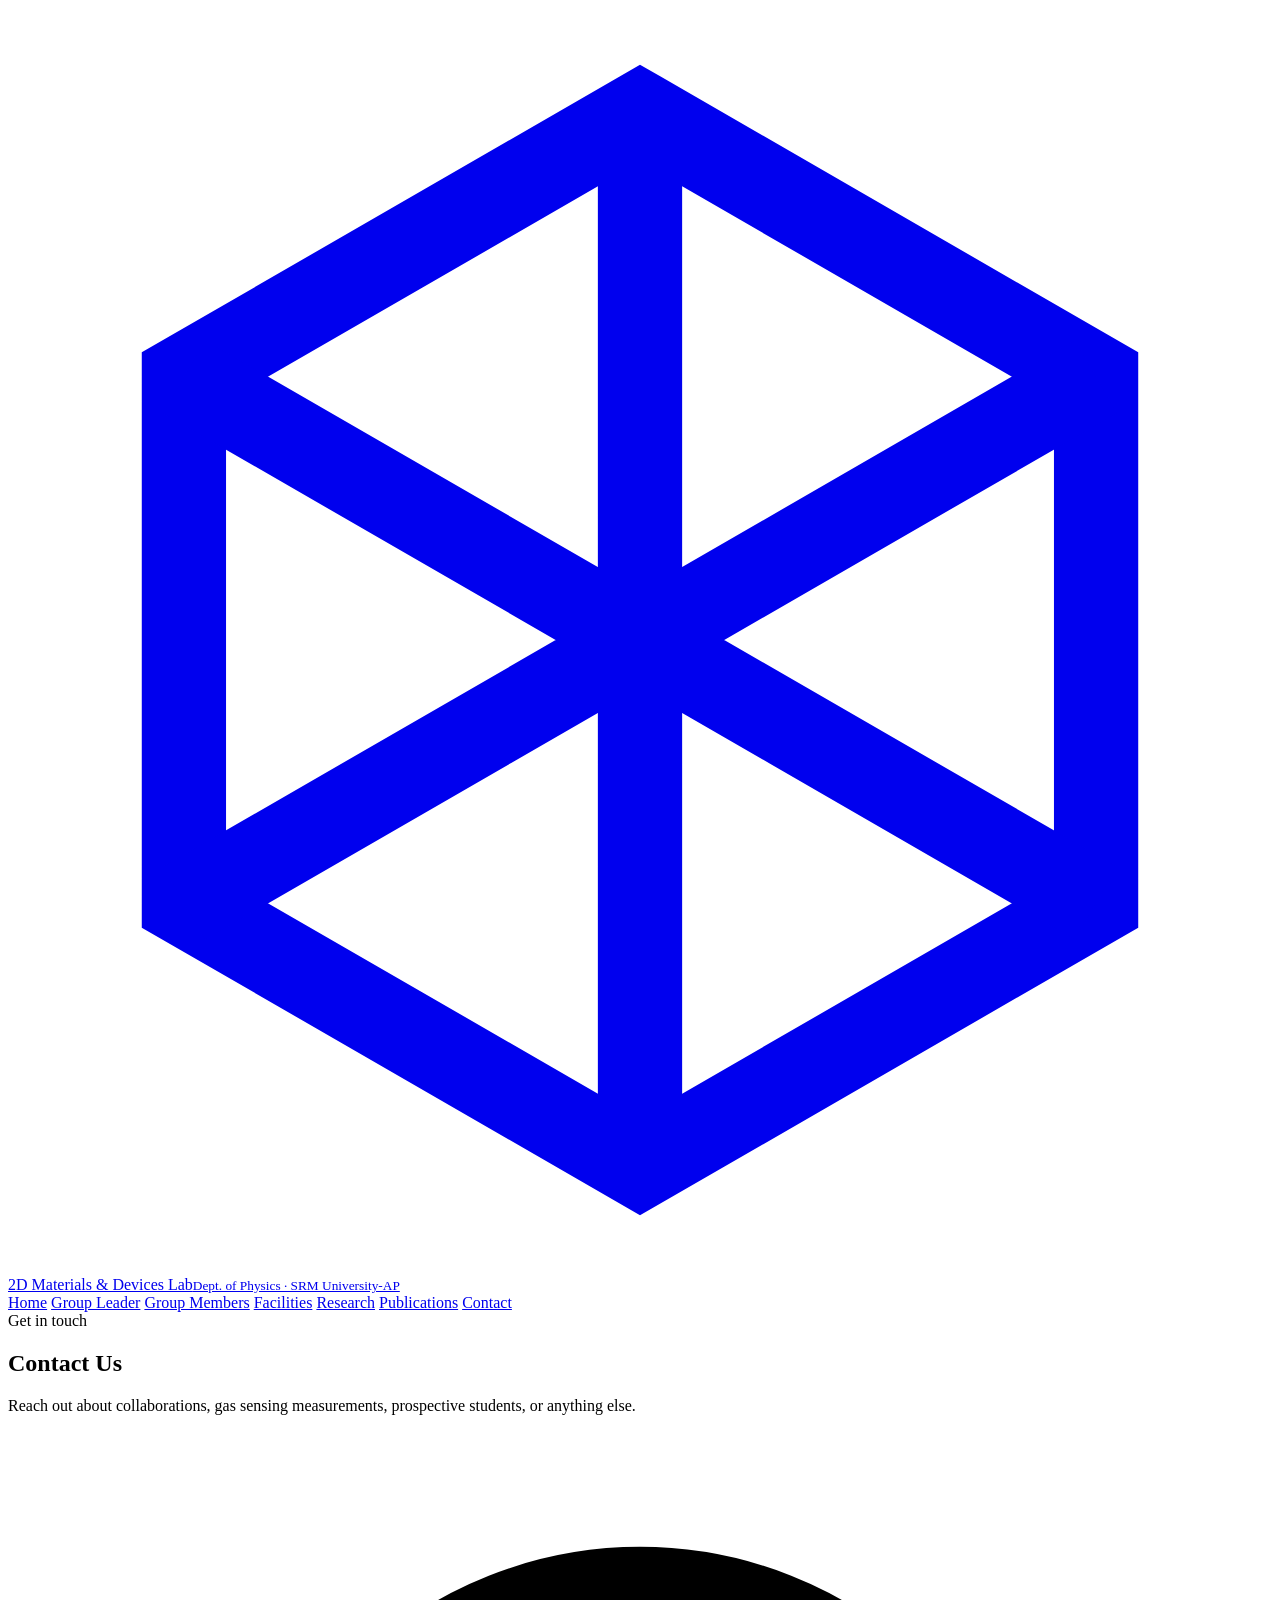
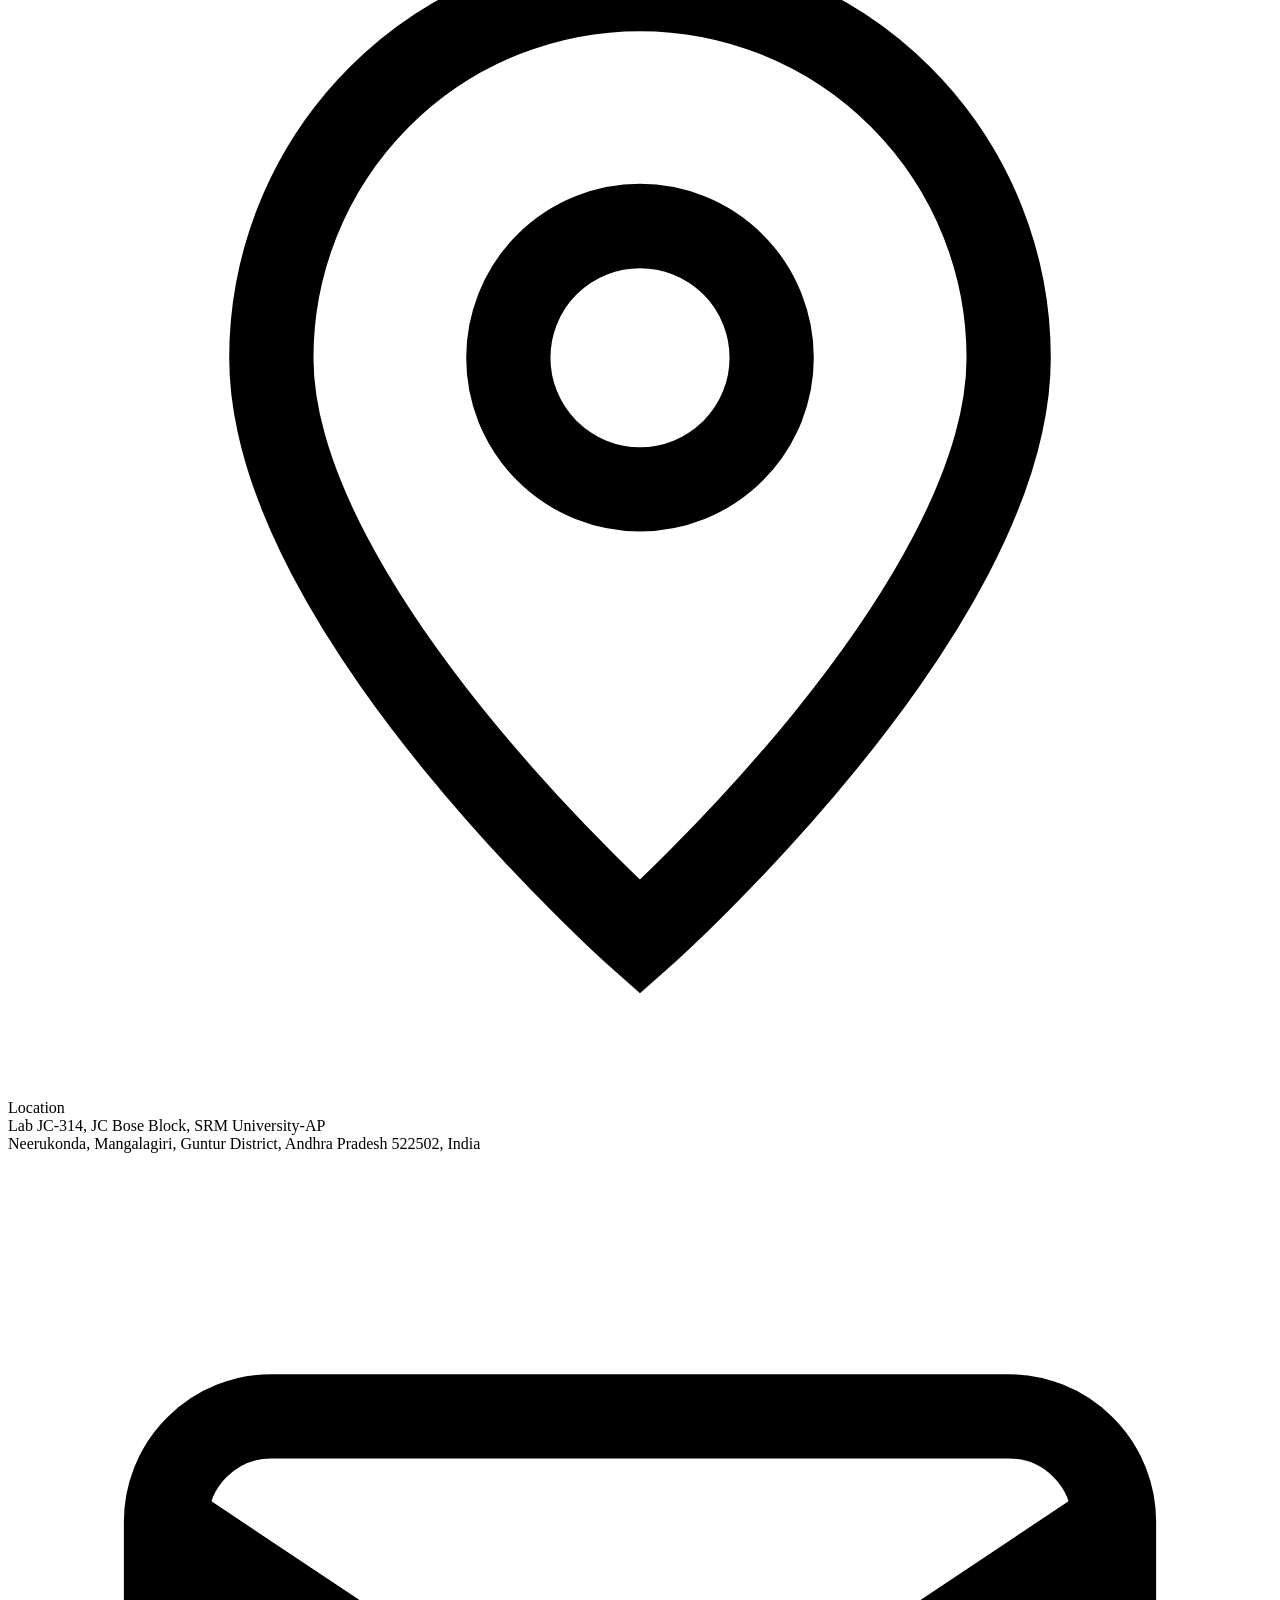
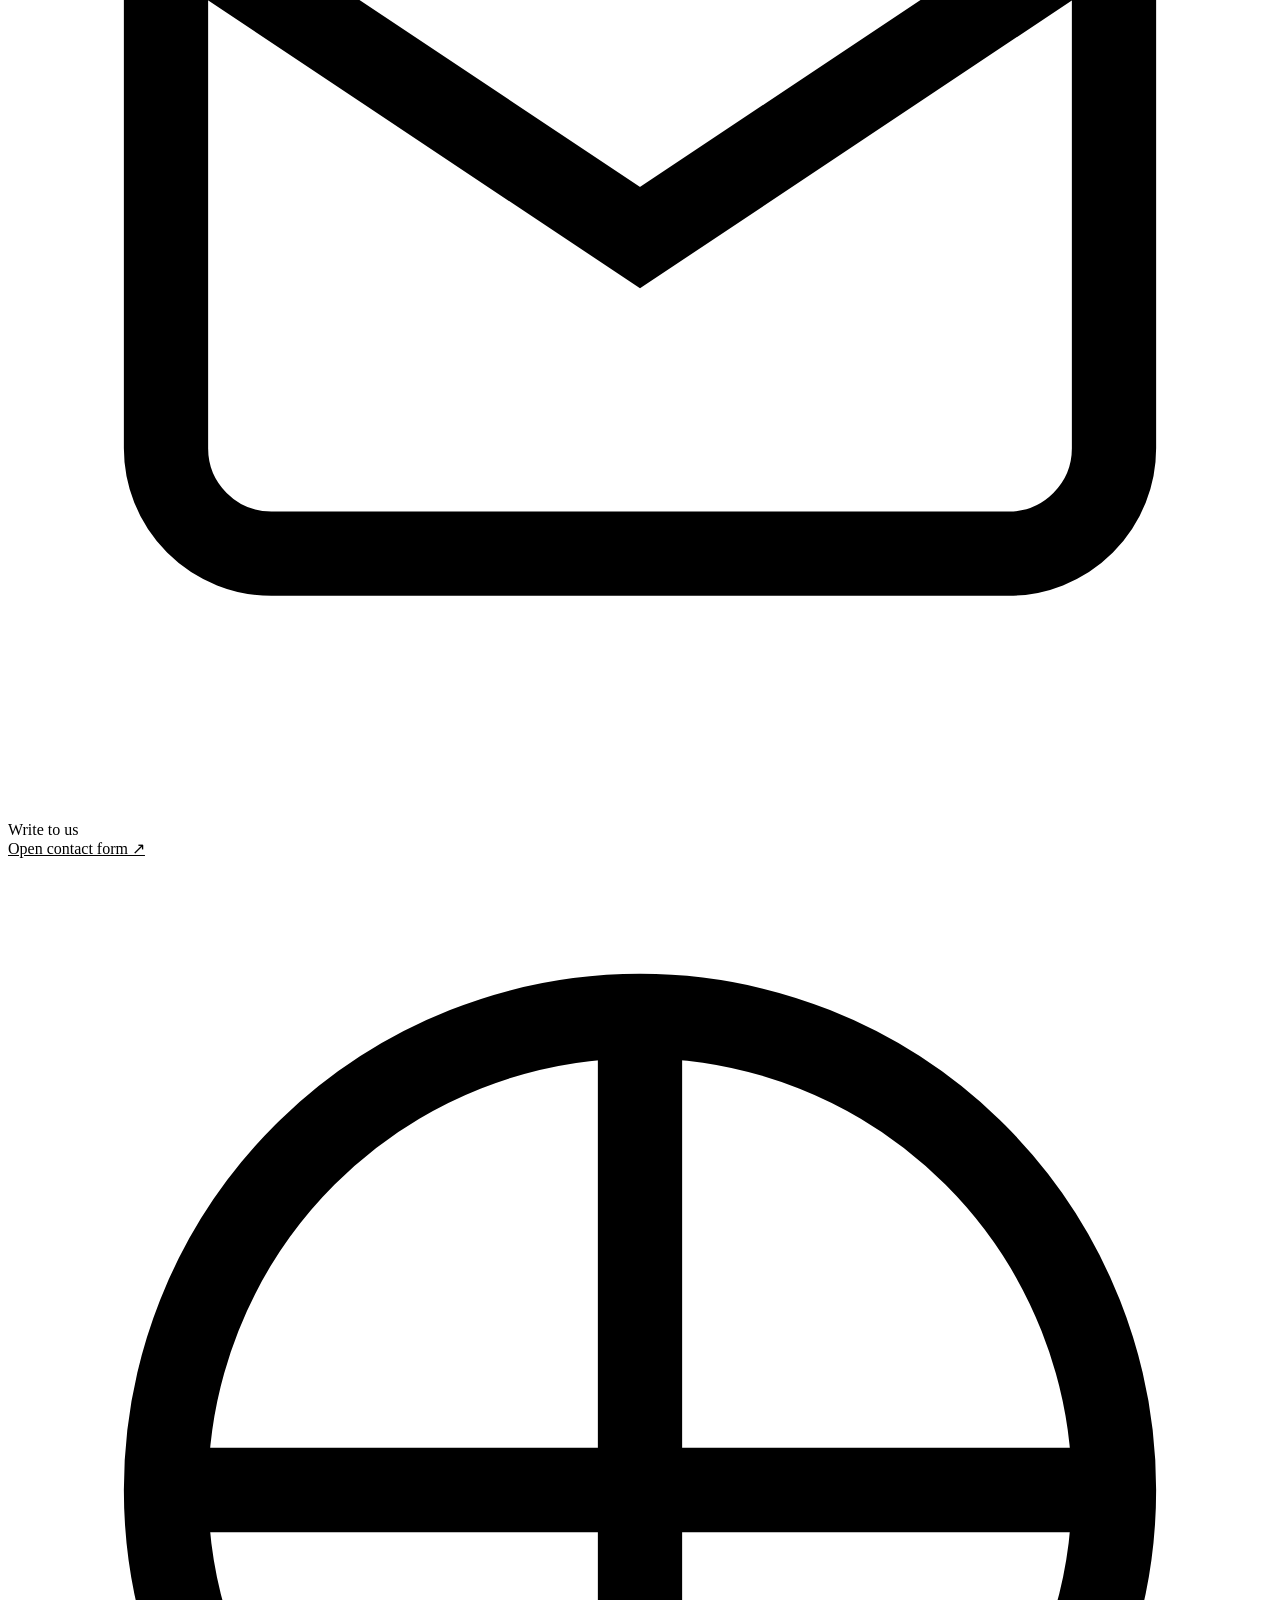
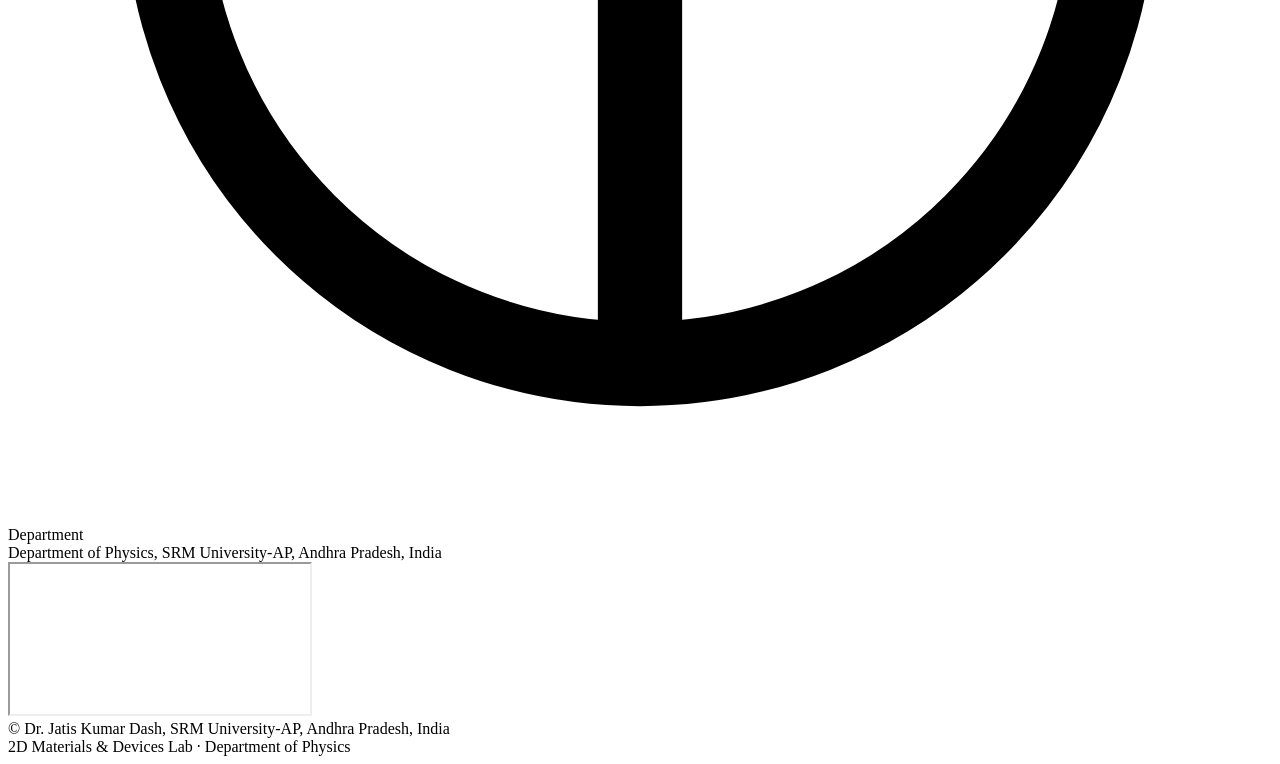
==== contact.html @ 69525dcb "Add files via upload" ====
<!DOCTYPE html>
<html lang="en">
<head>
<meta charset="UTF-8">
<meta name="viewport" content="width=device-width, initial-scale=1.0">
<title>Contact — 2D Materials &amp; Devices Lab</title>
<link rel="preconnect" href="https://fonts.googleapis.com">
<link href="https://fonts.googleapis.com/css2?family=Space+Grotesk:wght@500;600;700&family=IBM+Plex+Sans:wght@400;500&family=IBM+Plex+Mono:wght@400;500&display=swap" rel="stylesheet">
<link rel="stylesheet" href="css/style.css">
</head>
<body>

<header class="site-nav">
  <div class="nav-inner">
    <a class="brand" href="index.html">
      <svg class="brand-mark" viewBox="0 0 24 24" fill="none" stroke="currentColor" stroke-width="1.6"><path d="M12 2l8.66 5v10L12 22l-8.66-5V7z"/><path d="M12 2v20M3.34 7l8.66 5 8.66-5M3.34 17l8.66-5 8.66 5"/></svg>
      <span>2D Materials &amp; Devices Lab<small>Dept. of Physics · SRM University-AP</small></span>
    </a>
    <nav class="links">
      <a href="index.html">Home</a>
      <a href="group-leader.html">Group Leader</a>
      <a href="group-members.html">Group Members</a>
      <a href="facilities.html">Facilities</a>
      <a href="research.html">Research</a>
      <a href="publications.html">Publications</a>
      <a href="contact.html">Contact</a>
    </nav>
  </div>
</header>

<section class="page-hero">
  <div class="wrap">
    <div class="eyebrow">Get in touch</div>
    <h1>Contact Us</h1>
    <p class="lead">Reach out about collaborations, gas sensing measurements, prospective students, or anything else.</p>
  </div>
</section>

<section>
  <div class="wrap contact-grid">
    <div>
      <div class="contact-line">
        <svg viewBox="0 0 24 24" fill="none" stroke="currentColor" stroke-width="1.6"><path d="M12 21s-7-6.2-7-11a7 7 0 0 1 14 0c0 4.8-7 11-7 11z"/><circle cx="12" cy="10" r="2.5"/></svg>
        <div>
          <div class="label">Location</div>
          <div>Lab JC-314, JC Bose Block, SRM University-AP<br>Neerukonda, Mangalagiri, Guntur District, Andhra Pradesh 522502, India</div>
        </div>
      </div>
      <div class="contact-line">
        <svg viewBox="0 0 24 24" fill="none" stroke="currentColor" stroke-width="1.6"><rect x="3" y="5" width="18" height="14" rx="2"/><path d="M3 7l9 6 9-6"/></svg>
        <div>
          <div class="label">Write to us</div>
          <div><a href="https://docs.google.com/forms/d/e/1FAIpQLSc23PiqU0Q-rOay5rLy9vP5aVJXvHP0BSJbAg3dWw61W7QMjA/viewform" target="_blank" rel="noopener" style="color:var(--teal)">Open contact form ↗</a></div>
        </div>
      </div>
      <div class="contact-line">
        <svg viewBox="0 0 24 24" fill="none" stroke="currentColor" stroke-width="1.6"><circle cx="12" cy="12" r="9"/><path d="M12 3v18M3 12h18"/></svg>
        <div>
          <div class="label">Department</div>
          <div>Department of Physics, SRM University-AP, Andhra Pradesh, India</div>
        </div>
      </div>
    </div>
    <div class="map-frame">
      <iframe src="https://www.google.com/maps?q=Neerukonda,+Mangalagiri+Mandal,+Guntur+District,+Mangalagiri,+Andhra+Pradesh+522502,+India+(SRM+University+AP)&output=embed" loading="lazy" allowfullscreen></iframe>
    </div>
  </div>
</section>

<footer class="wrap">
  <div>© Dr. Jatis Kumar Dash, SRM University-AP, Andhra Pradesh, India</div>
  <div>2D Materials &amp; Devices Lab · Department of Physics</div>
</footer>

<script src="js/data.js"></script>
<script src="js/render.js"></script>
<script src="js/main.js"></script>
</body>
</html>
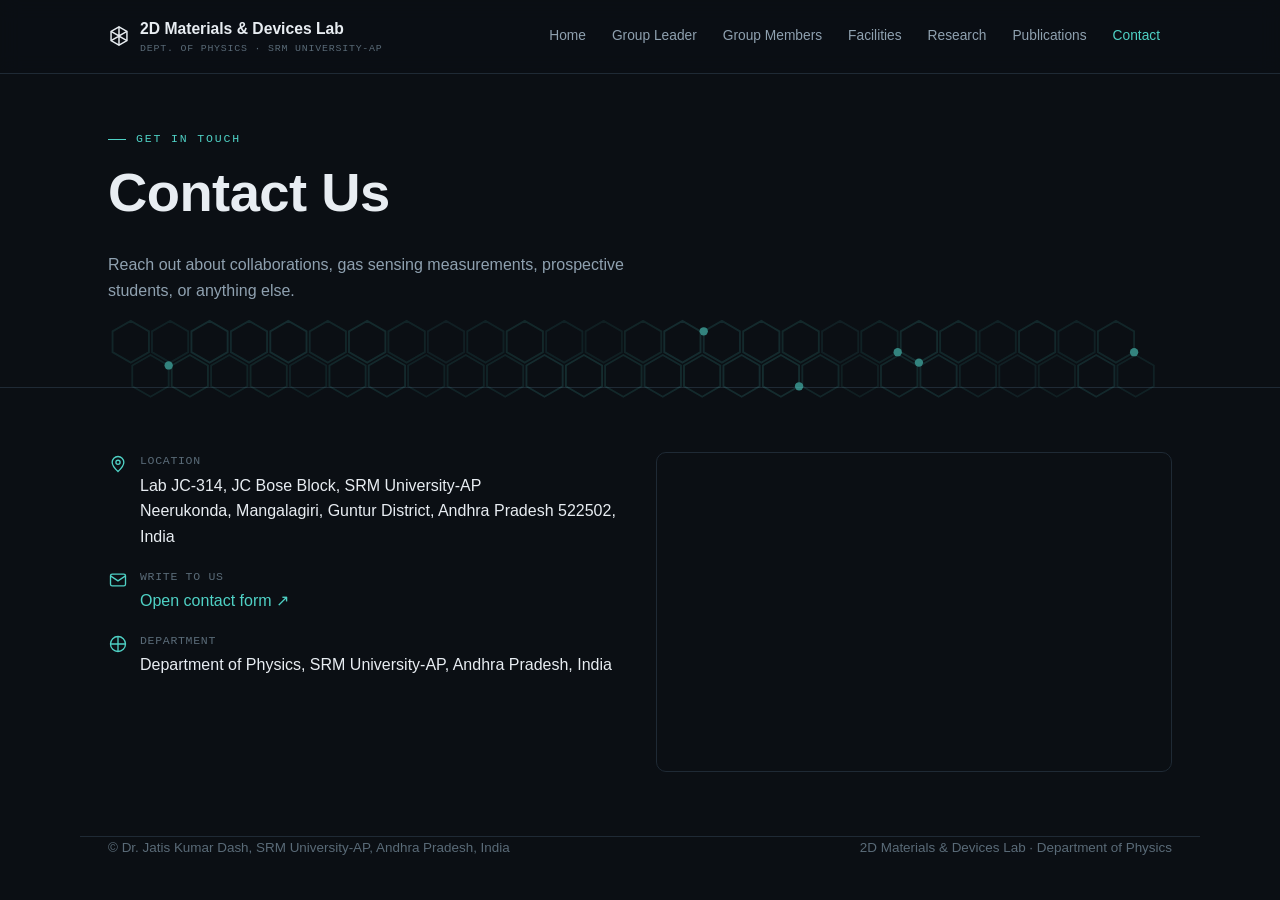
==== commit 41f0875e: "Add files via upload" ====
--- a/contact.html
+++ b/contact.html
@@ -6,6 +6,7 @@
 <title>Contact — 2D Materials &amp; Devices Lab</title>
 <link rel="preconnect" href="https://fonts.googleapis.com">
 <link href="https://fonts.googleapis.com/css2?family=Space+Grotesk:wght@500;600;700&family=IBM+Plex+Sans:wght@400;500&family=IBM+Plex+Mono:wght@400;500&display=swap" rel="stylesheet">
+<link rel="icon" type="image/svg+xml" href="favicon.svg">
 <link rel="stylesheet" href="css/style.css">
 </head>
 <body>
@@ -33,7 +34,8 @@
     <div class="eyebrow">Get in touch</div>
     <h1>Contact Us</h1>
     <p class="lead">Reach out about collaborations, gas sensing measurements, prospective students, or anything else.</p>
-  </div>
+    <div class="divider-lattice" style="color:var(--teal)" data-hex-lattice data-cols="26" data-rows="2" data-r="12" data-nodes="0.1"></div>
+</div>
 </section>
 
 <section>
@@ -75,5 +77,6 @@
 <script src="js/data.js"></script>
 <script src="js/render.js"></script>
 <script src="js/main.js"></script>
+<script src="js/effects.js"></script>
 </body>
 </html>
--- a/css/style.css
+++ b/css/style.css
@@ -0,0 +1,353 @@
+/* ==========================================================================
+   2D Materials & Devices Lab — SRM University-AP
+   Design tokens
+   ========================================================================== */
+:root {
+  --bg:        #0B0F14;
+  --surface:   #121820;
+  --surface-2: #171F29;
+  --border:    #1F2A35;
+  --text:      #E8EDF2;
+  --text-dim:  #8FA1B0;
+  --text-faint:#5A6B78;
+  --teal:      #4FD1C5;
+  --teal-dim:  #2A6E68;
+  --amber:     #F0A868;
+
+  --font-display: 'Space Grotesk', 'Segoe UI', sans-serif;
+  --font-body:    'IBM Plex Sans', 'Segoe UI', sans-serif;
+  --font-mono:    'IBM Plex Mono', 'Courier New', monospace;
+
+  --maxw: 1120px;
+}
+
+* { box-sizing: border-box; }
+html { scroll-behavior: smooth; }
+
+body {
+  margin: 0;
+  background: var(--bg);
+  color: var(--text);
+  font-family: var(--font-body);
+  font-size: 16px;
+  line-height: 1.6;
+  -webkit-font-smoothing: antialiased;
+}
+
+/* faint atomic-vacancy noise texture on the base background */
+body::before {
+  content: "";
+  position: fixed;
+  inset: 0;
+  pointer-events: none;
+  background-image: radial-gradient(var(--border) 0.6px, transparent 0.6px);
+  background-size: 26px 26px;
+  opacity: 0.35;
+  z-index: 0;
+}
+
+img { max-width: 100%; display: block; }
+a { color: inherit; text-decoration: none; }
+
+.wrap { max-width: var(--maxw); margin: 0 auto; padding: 0 28px; position: relative; z-index: 1; }
+
+h1, h2, h3, h4 {
+  font-family: var(--font-display);
+  font-weight: 600;
+  line-height: 1.15;
+  margin: 0 0 0.5em;
+  letter-spacing: -0.01em;
+}
+
+h1 { font-size: clamp(2.2rem, 5vw, 3.4rem); }
+h2 { font-size: clamp(1.5rem, 3vw, 2.1rem); }
+h3 { font-size: 1.2rem; }
+
+p { color: var(--text-dim); margin: 0 0 1em; }
+
+.eyebrow {
+  font-family: var(--font-mono);
+  font-size: 0.72rem;
+  letter-spacing: 0.16em;
+  text-transform: uppercase;
+  color: var(--teal);
+  display: flex;
+  align-items: center;
+  gap: 10px;
+  margin-bottom: 14px;
+}
+.eyebrow::before {
+  content: "";
+  width: 18px;
+  height: 1px;
+  background: var(--teal);
+  display: inline-block;
+}
+
+.mono { font-family: var(--font-mono); }
+
+/* ---------- nav ---------- */
+header.site-nav {
+  position: sticky;
+  top: 0;
+  z-index: 50;
+  background: rgba(11, 15, 20, 0.85);
+  backdrop-filter: blur(10px);
+  border-bottom: 1px solid var(--border);
+}
+.nav-inner {
+  display: flex;
+  align-items: center;
+  justify-content: space-between;
+  padding: 16px 28px;
+  max-width: var(--maxw);
+  margin: 0 auto;
+}
+.brand {
+  display: flex;
+  align-items: center;
+  gap: 10px;
+  font-family: var(--font-display);
+  font-size: 0.98rem;
+  font-weight: 600;
+  color: var(--text);
+}
+.brand-mark { width: 22px; height: 22px; flex-shrink: 0; }
+.brand small { display: block; font-family: var(--font-mono); font-weight: 400; font-size: 0.62rem; letter-spacing: 0.08em; color: var(--text-faint); text-transform: uppercase; }
+
+nav.links { display: flex; gap: 2px; flex-wrap: wrap; }
+nav.links a {
+  font-size: 0.86rem;
+  color: var(--text-dim);
+  padding: 8px 12px;
+  border-radius: 6px;
+  transition: color 0.15s ease, background 0.15s ease;
+}
+nav.links a:hover { color: var(--text); background: var(--surface); }
+nav.links a.active { color: var(--teal); }
+
+.nav-toggle { display: none; }
+
+@media (max-width: 860px) {
+  .nav-inner { flex-wrap: wrap; gap: 12px; }
+  nav.links { width: 100%; justify-content: flex-start; gap: 0 4px; overflow-x: auto; }
+}
+
+/* ---------- hero ---------- */
+.hero {
+  position: relative;
+  padding: 92px 0 64px;
+  overflow: hidden;
+  border-bottom: 1px solid var(--border);
+}
+.hero-grid {
+  display: grid;
+  grid-template-columns: 1.1fr 0.9fr;
+  gap: 40px;
+  align-items: center;
+}
+@media (max-width: 860px) {
+  .hero-grid { grid-template-columns: 1fr; }
+}
+.hero h1 { margin-bottom: 18px; }
+.hero p.lead { font-size: 1.08rem; max-width: 46ch; }
+.hero-lattice { width: 100%; height: auto; }
+
+.btn-row { display: flex; gap: 12px; margin-top: 28px; flex-wrap: wrap; }
+.btn {
+  font-family: var(--font-mono);
+  font-size: 0.8rem;
+  letter-spacing: 0.03em;
+  padding: 12px 20px;
+  border-radius: 6px;
+  border: 1px solid var(--border);
+  transition: border-color 0.15s ease, background 0.15s ease, color 0.15s ease;
+  display: inline-flex;
+  align-items: center;
+  gap: 8px;
+}
+.btn-primary { background: var(--teal); color: #08211E; border-color: var(--teal); font-weight: 600; }
+.btn-primary:hover { background: #6EE0D6; }
+.btn-ghost { color: var(--text); }
+.btn-ghost:hover { border-color: var(--teal); color: var(--teal); }
+
+/* small page hero (interior pages) */
+.page-hero { padding: 56px 0 40px; border-bottom: 1px solid var(--border); }
+.page-hero p.lead { max-width: 60ch; }
+
+/* ---------- sections ---------- */
+section { padding: 64px 0; position: relative; }
+.section-alt { background: var(--surface); border-top: 1px solid var(--border); border-bottom: 1px solid var(--border); }
+
+.divider-lattice { width: 100%; height: 28px; opacity: 0.6; margin: 0 auto; display: block; }
+
+/* ---------- cards ---------- */
+.grid { display: grid; gap: 20px; }
+.grid-3 { grid-template-columns: repeat(3, 1fr); }
+.grid-2 { grid-template-columns: repeat(2, 1fr); }
+@media (max-width: 860px) {
+  .grid-3, .grid-2 { grid-template-columns: 1fr; }
+}
+
+.card {
+  background: var(--surface);
+  border: 1px solid var(--border);
+  border-radius: 10px;
+  padding: 26px;
+  transition: border-color 0.2s ease, transform 0.2s ease;
+}
+.card:hover { border-color: var(--teal-dim); transform: translateY(-2px); }
+.card .icon { width: 34px; height: 34px; color: var(--teal); margin-bottom: 16px; }
+.card h3 { margin-bottom: 8px; }
+.card p { margin-bottom: 0; font-size: 0.94rem; }
+
+/* facility card image */
+.facility-card .thumb {
+  width: 100%;
+  aspect-ratio: 4/3;
+  border-radius: 8px;
+  background: var(--surface-2);
+  border: 1px solid var(--border);
+  margin-bottom: 16px;
+  display: flex;
+  align-items: center;
+  justify-content: center;
+}
+.facility-card .thumb svg { width: 46%; height: 46%; color: var(--teal); opacity: 0.85; }
+
+/* ---------- person cards ---------- */
+.person-card {
+  display: flex;
+  gap: 18px;
+  background: var(--surface);
+  border: 1px solid var(--border);
+  border-radius: 10px;
+  padding: 22px;
+  align-items: flex-start;
+}
+.avatar {
+  width: 76px;
+  height: 76px;
+  border-radius: 10px;
+  flex-shrink: 0;
+  background: linear-gradient(150deg, var(--surface-2), var(--bg));
+  border: 1px solid var(--border);
+  display: flex;
+  align-items: center;
+  justify-content: center;
+  font-family: var(--font-display);
+  font-weight: 600;
+  font-size: 1.3rem;
+  color: var(--teal);
+}
+.person-card h3 { margin-bottom: 2px; }
+.role { color: var(--amber); font-family: var(--font-mono); font-size: 0.76rem; letter-spacing: 0.04em; text-transform: uppercase; margin-bottom: 8px; display: block; }
+.joined { font-family: var(--font-mono); font-size: 0.78rem; color: var(--text-faint); }
+
+/* leader profile */
+.leader-block {
+  display: grid;
+  grid-template-columns: 260px 1fr;
+  gap: 44px;
+  align-items: start;
+}
+@media (max-width: 780px) { .leader-block { grid-template-columns: 1fr; } }
+.leader-photo {
+  aspect-ratio: 4/5;
+  border-radius: 12px;
+  background: linear-gradient(160deg, var(--surface-2), var(--bg));
+  border: 1px solid var(--border);
+  display: flex;
+  align-items: center;
+  justify-content: center;
+  font-family: var(--font-display);
+  font-size: 3.2rem;
+  color: var(--teal);
+  font-weight: 600;
+}
+
+.timeline { margin-top: 20px; border-left: 1px solid var(--border); padding-left: 22px; }
+.timeline .tl-item { position: relative; padding-bottom: 26px; }
+.timeline .tl-item:last-child { padding-bottom: 0; }
+.timeline .tl-item::before {
+  content: "";
+  position: absolute;
+  left: -27px;
+  top: 4px;
+  width: 9px;
+  height: 9px;
+  border-radius: 50%;
+  background: var(--bg);
+  border: 2px solid var(--teal);
+}
+.timeline .tl-date { font-family: var(--font-mono); font-size: 0.76rem; color: var(--teal); }
+.timeline .tl-title { font-weight: 600; margin: 2px 0; }
+.timeline .tl-place { color: var(--text-dim); font-size: 0.92rem; }
+
+/* ---------- research entries ---------- */
+.research-entry { padding: 36px 0; border-bottom: 1px solid var(--border); }
+.research-entry:last-child { border-bottom: none; }
+.research-entry .tag {
+  font-family: var(--font-mono);
+  font-size: 0.7rem;
+  letter-spacing: 0.06em;
+  color: var(--amber);
+  text-transform: uppercase;
+  margin-bottom: 10px;
+  display: inline-block;
+}
+
+/* ---------- publications ---------- */
+.pub-item {
+  border: 1px solid var(--border);
+  border-radius: 10px;
+  padding: 20px 22px;
+  margin-bottom: 14px;
+  background: var(--surface);
+}
+.pub-item .pub-meta { font-family: var(--font-mono); font-size: 0.76rem; color: var(--text-faint); margin-top: 6px; }
+.pub-item .pub-title { font-weight: 600; }
+
+/* ---------- contact ---------- */
+.contact-grid { display: grid; grid-template-columns: 1fr 1fr; gap: 32px; }
+@media (max-width: 860px) { .contact-grid { grid-template-columns: 1fr; } }
+.map-frame { width: 100%; height: 320px; border: 1px solid var(--border); border-radius: 10px; overflow: hidden; }
+.map-frame iframe { width: 100%; height: 100%; border: 0; filter: grayscale(0.3) invert(0.92) contrast(0.9); }
+.contact-line { display: flex; gap: 12px; align-items: flex-start; margin-bottom: 18px; }
+.contact-line svg { width: 20px; height: 20px; color: var(--teal); flex-shrink: 0; margin-top: 2px; }
+.contact-line .label { font-family: var(--font-mono); font-size: 0.72rem; text-transform: uppercase; letter-spacing: 0.06em; color: var(--text-faint); margin-bottom: 2px; }
+
+/* ---------- footer ---------- */
+footer {
+  border-top: 1px solid var(--border);
+  padding: 36px 0;
+  font-size: 0.84rem;
+  color: var(--text-faint);
+  display: flex;
+  justify-content: space-between;
+  flex-wrap: wrap;
+  gap: 12px;
+}
+
+/* ---------- misc ---------- */
+.empty-note {
+  border: 1px dashed var(--border);
+  border-radius: 10px;
+  padding: 24px;
+  color: var(--text-faint);
+  font-size: 0.9rem;
+  text-align: center;
+}
+
+@media (prefers-reduced-motion: no-preference) {
+  .lattice-node { animation: pulse-node 4.5s ease-in-out infinite; }
+}
+@keyframes pulse-node {
+  0%, 100% { opacity: 0.35; }
+  50% { opacity: 1; }
+}
+
+:focus-visible {
+  outline: 2px solid var(--teal);
+  outline-offset: 2px;
+}
